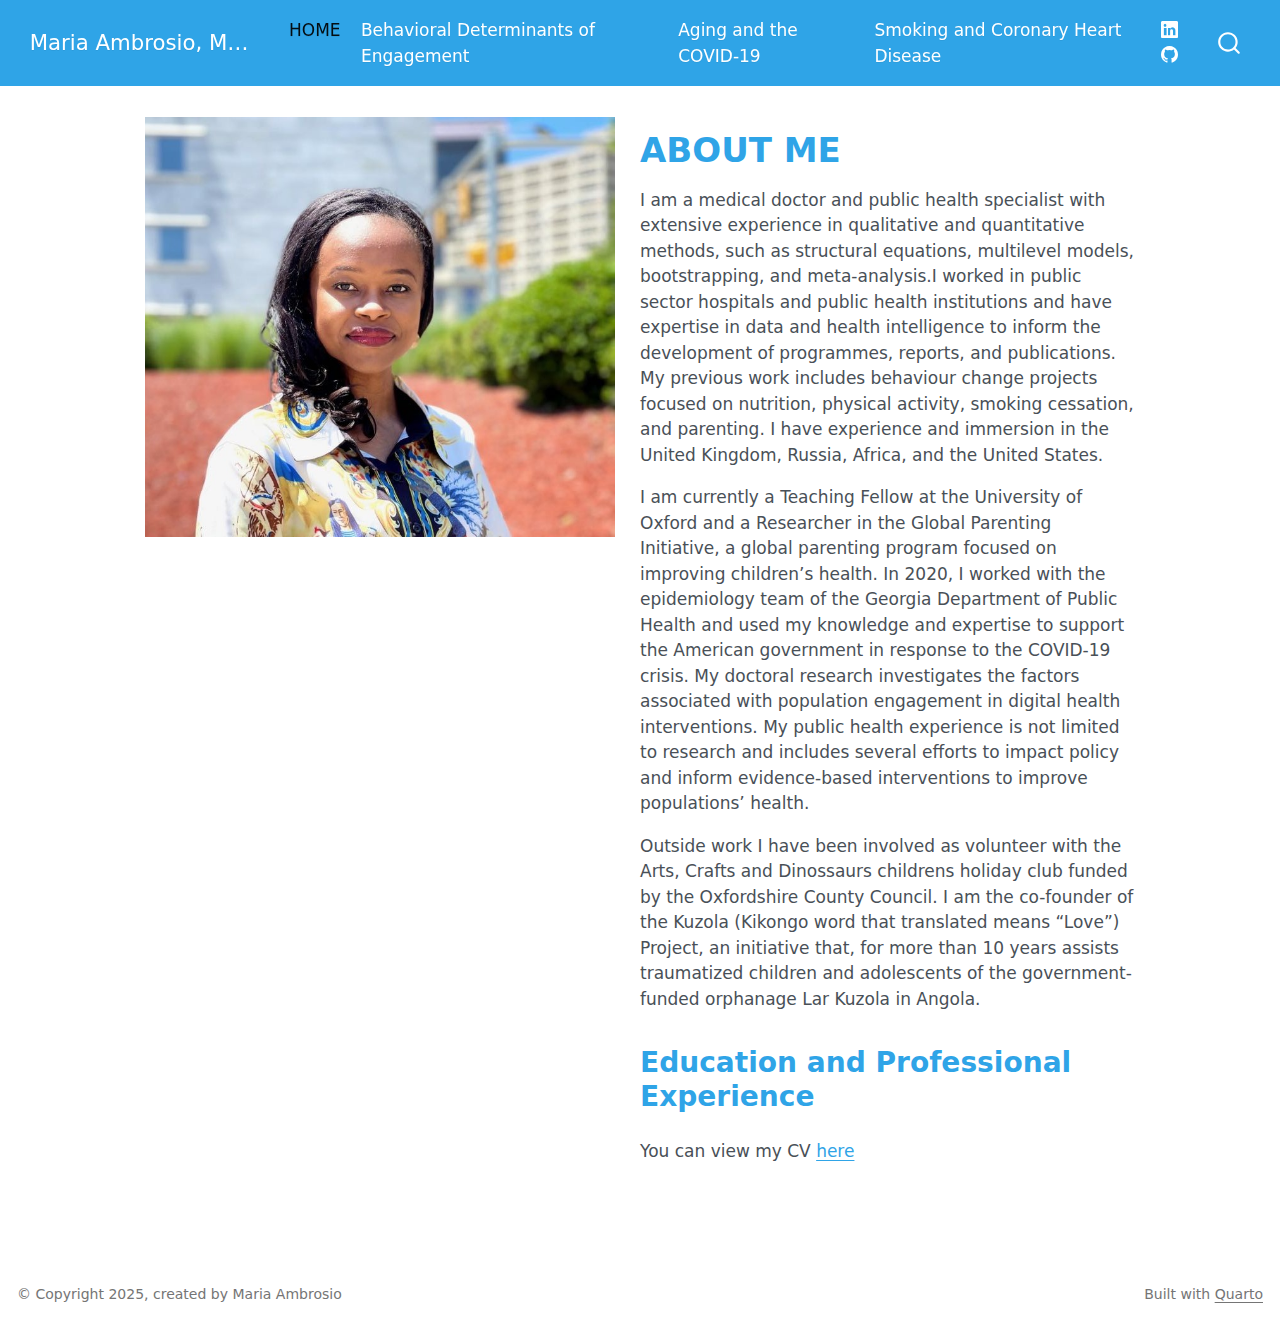
==== docs/index.html @ 9ca1c745 "2 projects" ====
<!DOCTYPE html>
<html xmlns="http://www.w3.org/1999/xhtml" lang="en" xml:lang="en"><head>

<meta charset="utf-8">
<meta name="generator" content="quarto-1.6.40">

<meta name="viewport" content="width=device-width, initial-scale=1.0, user-scalable=yes">


<title>ABOUT ME – Maria Ambrosio, MD-MPH</title>
<style>
code{white-space: pre-wrap;}
span.smallcaps{font-variant: small-caps;}
div.columns{display: flex; gap: min(4vw, 1.5em);}
div.column{flex: auto; overflow-x: auto;}
div.hanging-indent{margin-left: 1.5em; text-indent: -1.5em;}
ul.task-list{list-style: none;}
ul.task-list li input[type="checkbox"] {
  width: 0.8em;
  margin: 0 0.8em 0.2em -1em; /* quarto-specific, see https://github.com/quarto-dev/quarto-cli/issues/4556 */ 
  vertical-align: middle;
}
</style>


<script src="site_libs/quarto-nav/quarto-nav.js"></script>
<script src="site_libs/quarto-nav/headroom.min.js"></script>
<script src="site_libs/clipboard/clipboard.min.js"></script>
<script src="site_libs/quarto-search/autocomplete.umd.js"></script>
<script src="site_libs/quarto-search/fuse.min.js"></script>
<script src="site_libs/quarto-search/quarto-search.js"></script>
<meta name="quarto:offset" content="./">
<script src="site_libs/quarto-html/quarto.js"></script>
<script src="site_libs/quarto-html/popper.min.js"></script>
<script src="site_libs/quarto-html/tippy.umd.min.js"></script>
<link href="site_libs/quarto-html/tippy.css" rel="stylesheet">
<link href="site_libs/quarto-html/quarto-syntax-highlighting-549806ee2085284f45b00abea8c6df48.css" rel="stylesheet" id="quarto-text-highlighting-styles">
<script src="site_libs/bootstrap/bootstrap.min.js"></script>
<link href="site_libs/bootstrap/bootstrap-icons.css" rel="stylesheet">
<link href="site_libs/bootstrap/bootstrap-2f6844b3748638c5738d4cf93630e566.min.css" rel="stylesheet" append-hash="true" id="quarto-bootstrap" data-mode="light">
<script id="quarto-search-options" type="application/json">{
  "location": "navbar",
  "copy-button": false,
  "collapse-after": 3,
  "panel-placement": "end",
  "type": "overlay",
  "limit": 50,
  "keyboard-shortcut": [
    "f",
    "/",
    "s"
  ],
  "show-item-context": false,
  "language": {
    "search-no-results-text": "No results",
    "search-matching-documents-text": "matching documents",
    "search-copy-link-title": "Copy link to search",
    "search-hide-matches-text": "Hide additional matches",
    "search-more-match-text": "more match in this document",
    "search-more-matches-text": "more matches in this document",
    "search-clear-button-title": "Clear",
    "search-text-placeholder": "",
    "search-detached-cancel-button-title": "Cancel",
    "search-submit-button-title": "Submit",
    "search-label": "Search"
  }
}</script>


</head>

<body class="nav-fixed fullcontent">

<div id="quarto-search-results"></div>
  <header id="quarto-header" class="headroom fixed-top">
    <nav class="navbar navbar-expand-lg " data-bs-theme="dark">
      <div class="navbar-container container-fluid">
      <div class="navbar-brand-container mx-auto">
    <a class="navbar-brand" href="./index.html">
    <span class="navbar-title">Maria Ambrosio, MD-MPH</span>
    </a>
  </div>
            <div id="quarto-search" class="" title="Search"></div>
          <button class="navbar-toggler" type="button" data-bs-toggle="collapse" data-bs-target="#navbarCollapse" aria-controls="navbarCollapse" role="menu" aria-expanded="false" aria-label="Toggle navigation" onclick="if (window.quartoToggleHeadroom) { window.quartoToggleHeadroom(); }">
  <span class="navbar-toggler-icon"></span>
</button>
          <div class="collapse navbar-collapse" id="navbarCollapse">
            <ul class="navbar-nav navbar-nav-scroll me-auto">
  <li class="nav-item">
    <a class="nav-link active" href="./index.html" aria-current="page"> 
<span class="menu-text">HOME</span></a>
  </li>  
  <li class="nav-item">
    <a class="nav-link" href="./behavior_determ.html"> 
<span class="menu-text">Behavioral Determinants of Engagement</span></a>
  </li>  
  <li class="nav-item">
    <a class="nav-link" href="./aging_covid19.html"> 
<span class="menu-text">Aging and the COVID-19</span></a>
  </li>  
  <li class="nav-item">
    <a class="nav-link" href="./smoking_project_summary.html"> 
<span class="menu-text">Smoking and Coronary Heart Disease</span></a>
  </li>  
</ul>
          </div> <!-- /navcollapse -->
            <div class="quarto-navbar-tools">
    <a href="https://www.linkedin.com/in/mariaambrosio/" title="" class="quarto-navigation-tool px-1" aria-label=""><i class="bi bi-linkedin"></i></a>
    <a href="https://github.com/mgambrosio/mgambrosio_website.git" title="" class="quarto-navigation-tool px-1" aria-label=""><i class="bi bi-github"></i></a>
</div>
      </div> <!-- /container-fluid -->
    </nav>
</header>
<!-- content -->
<div id="quarto-content" class="quarto-container page-columns page-rows-contents page-layout-article page-navbar">
<!-- sidebar -->
<!-- margin-sidebar -->
    
<!-- main -->
<main class="content page-columns page-full" id="quarto-document-content">




<div class="quarto-about-broadside column-page">
  <div class="about-main">
    <div class="about-entity" style="background-image: url('img/maria_ambrosio.jpg')"></div>
    <div class="about-contents"><header id="title-block-header" class="quarto-title-block default">
<div class="quarto-title">
<h1 class="title">ABOUT ME</h1>
</div>
<div class="quarto-title-meta">
  </div>
</header><div id="me">
<p>I am a medical doctor and public health specialist with extensive experience in qualitative and quantitative methods, such as structural equations, multilevel models, bootstrapping, and meta-analysis.I worked in public sector hospitals and public health institutions and have expertise in data and health intelligence to inform the development of programmes, reports, and publications. My previous work includes behaviour change projects focused on nutrition, physical activity, smoking cessation, and parenting. I have experience and immersion in the United Kingdom, Russia, Africa, and the United States.</p>
<p>I am currently a Teaching Fellow at the University of Oxford and a Researcher in the Global Parenting Initiative, a global parenting program focused on improving children’s health. In 2020, I worked with the epidemiology team of the Georgia Department of Public Health and used my knowledge and expertise to support the American government in response to the COVID-19 crisis. My doctoral research investigates the factors associated with population engagement in digital health interventions. My public health experience is not limited to research and includes several efforts to impact policy and inform evidence-based interventions to improve populations’ health.</p>
<p>Outside work I have been involved as volunteer with the Arts, Crafts and Dinossaurs childrens holiday club funded by the Oxfordshire County Council. I am the co-founder of the Kuzola (Kikongo word that translated means “Love”) Project, an initiative that, for more than 10 years assists traumatized children and adolescents of the government-funded orphanage Lar Kuzola in Angola.</p>
<section id="education-and-professional-experience" class="level2">
<h2 data-anchor-id="education-and-professional-experience">Education and Professional Experience</h2>
<p>You can view my CV <a href="Ambrosio_CV16102024.pdf">here</a></p>
</section>
</div></div>
  </div>
</div>





</main> <!-- /main -->
<script id="quarto-html-after-body" type="application/javascript">
window.document.addEventListener("DOMContentLoaded", function (event) {
  const toggleBodyColorMode = (bsSheetEl) => {
    const mode = bsSheetEl.getAttribute("data-mode");
    const bodyEl = window.document.querySelector("body");
    if (mode === "dark") {
      bodyEl.classList.add("quarto-dark");
      bodyEl.classList.remove("quarto-light");
    } else {
      bodyEl.classList.add("quarto-light");
      bodyEl.classList.remove("quarto-dark");
    }
  }
  const toggleBodyColorPrimary = () => {
    const bsSheetEl = window.document.querySelector("link#quarto-bootstrap");
    if (bsSheetEl) {
      toggleBodyColorMode(bsSheetEl);
    }
  }
  toggleBodyColorPrimary();  
  const isCodeAnnotation = (el) => {
    for (const clz of el.classList) {
      if (clz.startsWith('code-annotation-')) {                     
        return true;
      }
    }
    return false;
  }
  const onCopySuccess = function(e) {
    // button target
    const button = e.trigger;
    // don't keep focus
    button.blur();
    // flash "checked"
    button.classList.add('code-copy-button-checked');
    var currentTitle = button.getAttribute("title");
    button.setAttribute("title", "Copied!");
    let tooltip;
    if (window.bootstrap) {
      button.setAttribute("data-bs-toggle", "tooltip");
      button.setAttribute("data-bs-placement", "left");
      button.setAttribute("data-bs-title", "Copied!");
      tooltip = new bootstrap.Tooltip(button, 
        { trigger: "manual", 
          customClass: "code-copy-button-tooltip",
          offset: [0, -8]});
      tooltip.show();    
    }
    setTimeout(function() {
      if (tooltip) {
        tooltip.hide();
        button.removeAttribute("data-bs-title");
        button.removeAttribute("data-bs-toggle");
        button.removeAttribute("data-bs-placement");
      }
      button.setAttribute("title", currentTitle);
      button.classList.remove('code-copy-button-checked');
    }, 1000);
    // clear code selection
    e.clearSelection();
  }
  const getTextToCopy = function(trigger) {
      const codeEl = trigger.previousElementSibling.cloneNode(true);
      for (const childEl of codeEl.children) {
        if (isCodeAnnotation(childEl)) {
          childEl.remove();
        }
      }
      return codeEl.innerText;
  }
  const clipboard = new window.ClipboardJS('.code-copy-button:not([data-in-quarto-modal])', {
    text: getTextToCopy
  });
  clipboard.on('success', onCopySuccess);
  if (window.document.getElementById('quarto-embedded-source-code-modal')) {
    const clipboardModal = new window.ClipboardJS('.code-copy-button[data-in-quarto-modal]', {
      text: getTextToCopy,
      container: window.document.getElementById('quarto-embedded-source-code-modal')
    });
    clipboardModal.on('success', onCopySuccess);
  }
    var localhostRegex = new RegExp(/^(?:http|https):\/\/localhost\:?[0-9]*\//);
    var mailtoRegex = new RegExp(/^mailto:/);
      var filterRegex = new RegExp('/' + window.location.host + '/');
    var isInternal = (href) => {
        return filterRegex.test(href) || localhostRegex.test(href) || mailtoRegex.test(href);
    }
    // Inspect non-navigation links and adorn them if external
 	var links = window.document.querySelectorAll('a[href]:not(.nav-link):not(.navbar-brand):not(.toc-action):not(.sidebar-link):not(.sidebar-item-toggle):not(.pagination-link):not(.no-external):not([aria-hidden]):not(.dropdown-item):not(.quarto-navigation-tool):not(.about-link)');
    for (var i=0; i<links.length; i++) {
      const link = links[i];
      if (!isInternal(link.href)) {
        // undo the damage that might have been done by quarto-nav.js in the case of
        // links that we want to consider external
        if (link.dataset.originalHref !== undefined) {
          link.href = link.dataset.originalHref;
        }
      }
    }
  function tippyHover(el, contentFn, onTriggerFn, onUntriggerFn) {
    const config = {
      allowHTML: true,
      maxWidth: 500,
      delay: 100,
      arrow: false,
      appendTo: function(el) {
          return el.parentElement;
      },
      interactive: true,
      interactiveBorder: 10,
      theme: 'quarto',
      placement: 'bottom-start',
    };
    if (contentFn) {
      config.content = contentFn;
    }
    if (onTriggerFn) {
      config.onTrigger = onTriggerFn;
    }
    if (onUntriggerFn) {
      config.onUntrigger = onUntriggerFn;
    }
    window.tippy(el, config); 
  }
  const noterefs = window.document.querySelectorAll('a[role="doc-noteref"]');
  for (var i=0; i<noterefs.length; i++) {
    const ref = noterefs[i];
    tippyHover(ref, function() {
      // use id or data attribute instead here
      let href = ref.getAttribute('data-footnote-href') || ref.getAttribute('href');
      try { href = new URL(href).hash; } catch {}
      const id = href.replace(/^#\/?/, "");
      const note = window.document.getElementById(id);
      if (note) {
        return note.innerHTML;
      } else {
        return "";
      }
    });
  }
  const xrefs = window.document.querySelectorAll('a.quarto-xref');
  const processXRef = (id, note) => {
    // Strip column container classes
    const stripColumnClz = (el) => {
      el.classList.remove("page-full", "page-columns");
      if (el.children) {
        for (const child of el.children) {
          stripColumnClz(child);
        }
      }
    }
    stripColumnClz(note)
    if (id === null || id.startsWith('sec-')) {
      // Special case sections, only their first couple elements
      const container = document.createElement("div");
      if (note.children && note.children.length > 2) {
        container.appendChild(note.children[0].cloneNode(true));
        for (let i = 1; i < note.children.length; i++) {
          const child = note.children[i];
          if (child.tagName === "P" && child.innerText === "") {
            continue;
          } else {
            container.appendChild(child.cloneNode(true));
            break;
          }
        }
        if (window.Quarto?.typesetMath) {
          window.Quarto.typesetMath(container);
        }
        return container.innerHTML
      } else {
        if (window.Quarto?.typesetMath) {
          window.Quarto.typesetMath(note);
        }
        return note.innerHTML;
      }
    } else {
      // Remove any anchor links if they are present
      const anchorLink = note.querySelector('a.anchorjs-link');
      if (anchorLink) {
        anchorLink.remove();
      }
      if (window.Quarto?.typesetMath) {
        window.Quarto.typesetMath(note);
      }
      if (note.classList.contains("callout")) {
        return note.outerHTML;
      } else {
        return note.innerHTML;
      }
    }
  }
  for (var i=0; i<xrefs.length; i++) {
    const xref = xrefs[i];
    tippyHover(xref, undefined, function(instance) {
      instance.disable();
      let url = xref.getAttribute('href');
      let hash = undefined; 
      if (url.startsWith('#')) {
        hash = url;
      } else {
        try { hash = new URL(url).hash; } catch {}
      }
      if (hash) {
        const id = hash.replace(/^#\/?/, "");
        const note = window.document.getElementById(id);
        if (note !== null) {
          try {
            const html = processXRef(id, note.cloneNode(true));
            instance.setContent(html);
          } finally {
            instance.enable();
            instance.show();
          }
        } else {
          // See if we can fetch this
          fetch(url.split('#')[0])
          .then(res => res.text())
          .then(html => {
            const parser = new DOMParser();
            const htmlDoc = parser.parseFromString(html, "text/html");
            const note = htmlDoc.getElementById(id);
            if (note !== null) {
              const html = processXRef(id, note);
              instance.setContent(html);
            } 
          }).finally(() => {
            instance.enable();
            instance.show();
          });
        }
      } else {
        // See if we can fetch a full url (with no hash to target)
        // This is a special case and we should probably do some content thinning / targeting
        fetch(url)
        .then(res => res.text())
        .then(html => {
          const parser = new DOMParser();
          const htmlDoc = parser.parseFromString(html, "text/html");
          const note = htmlDoc.querySelector('main.content');
          if (note !== null) {
            // This should only happen for chapter cross references
            // (since there is no id in the URL)
            // remove the first header
            if (note.children.length > 0 && note.children[0].tagName === "HEADER") {
              note.children[0].remove();
            }
            const html = processXRef(null, note);
            instance.setContent(html);
          } 
        }).finally(() => {
          instance.enable();
          instance.show();
        });
      }
    }, function(instance) {
    });
  }
      let selectedAnnoteEl;
      const selectorForAnnotation = ( cell, annotation) => {
        let cellAttr = 'data-code-cell="' + cell + '"';
        let lineAttr = 'data-code-annotation="' +  annotation + '"';
        const selector = 'span[' + cellAttr + '][' + lineAttr + ']';
        return selector;
      }
      const selectCodeLines = (annoteEl) => {
        const doc = window.document;
        const targetCell = annoteEl.getAttribute("data-target-cell");
        const targetAnnotation = annoteEl.getAttribute("data-target-annotation");
        const annoteSpan = window.document.querySelector(selectorForAnnotation(targetCell, targetAnnotation));
        const lines = annoteSpan.getAttribute("data-code-lines").split(",");
        const lineIds = lines.map((line) => {
          return targetCell + "-" + line;
        })
        let top = null;
        let height = null;
        let parent = null;
        if (lineIds.length > 0) {
            //compute the position of the single el (top and bottom and make a div)
            const el = window.document.getElementById(lineIds[0]);
            top = el.offsetTop;
            height = el.offsetHeight;
            parent = el.parentElement.parentElement;
          if (lineIds.length > 1) {
            const lastEl = window.document.getElementById(lineIds[lineIds.length - 1]);
            const bottom = lastEl.offsetTop + lastEl.offsetHeight;
            height = bottom - top;
          }
          if (top !== null && height !== null && parent !== null) {
            // cook up a div (if necessary) and position it 
            let div = window.document.getElementById("code-annotation-line-highlight");
            if (div === null) {
              div = window.document.createElement("div");
              div.setAttribute("id", "code-annotation-line-highlight");
              div.style.position = 'absolute';
              parent.appendChild(div);
            }
            div.style.top = top - 2 + "px";
            div.style.height = height + 4 + "px";
            div.style.left = 0;
            let gutterDiv = window.document.getElementById("code-annotation-line-highlight-gutter");
            if (gutterDiv === null) {
              gutterDiv = window.document.createElement("div");
              gutterDiv.setAttribute("id", "code-annotation-line-highlight-gutter");
              gutterDiv.style.position = 'absolute';
              const codeCell = window.document.getElementById(targetCell);
              const gutter = codeCell.querySelector('.code-annotation-gutter');
              gutter.appendChild(gutterDiv);
            }
            gutterDiv.style.top = top - 2 + "px";
            gutterDiv.style.height = height + 4 + "px";
          }
          selectedAnnoteEl = annoteEl;
        }
      };
      const unselectCodeLines = () => {
        const elementsIds = ["code-annotation-line-highlight", "code-annotation-line-highlight-gutter"];
        elementsIds.forEach((elId) => {
          const div = window.document.getElementById(elId);
          if (div) {
            div.remove();
          }
        });
        selectedAnnoteEl = undefined;
      };
        // Handle positioning of the toggle
    window.addEventListener(
      "resize",
      throttle(() => {
        elRect = undefined;
        if (selectedAnnoteEl) {
          selectCodeLines(selectedAnnoteEl);
        }
      }, 10)
    );
    function throttle(fn, ms) {
    let throttle = false;
    let timer;
      return (...args) => {
        if(!throttle) { // first call gets through
            fn.apply(this, args);
            throttle = true;
        } else { // all the others get throttled
            if(timer) clearTimeout(timer); // cancel #2
            timer = setTimeout(() => {
              fn.apply(this, args);
              timer = throttle = false;
            }, ms);
        }
      };
    }
      // Attach click handler to the DT
      const annoteDls = window.document.querySelectorAll('dt[data-target-cell]');
      for (const annoteDlNode of annoteDls) {
        annoteDlNode.addEventListener('click', (event) => {
          const clickedEl = event.target;
          if (clickedEl !== selectedAnnoteEl) {
            unselectCodeLines();
            const activeEl = window.document.querySelector('dt[data-target-cell].code-annotation-active');
            if (activeEl) {
              activeEl.classList.remove('code-annotation-active');
            }
            selectCodeLines(clickedEl);
            clickedEl.classList.add('code-annotation-active');
          } else {
            // Unselect the line
            unselectCodeLines();
            clickedEl.classList.remove('code-annotation-active');
          }
        });
      }
  const findCites = (el) => {
    const parentEl = el.parentElement;
    if (parentEl) {
      const cites = parentEl.dataset.cites;
      if (cites) {
        return {
          el,
          cites: cites.split(' ')
        };
      } else {
        return findCites(el.parentElement)
      }
    } else {
      return undefined;
    }
  };
  var bibliorefs = window.document.querySelectorAll('a[role="doc-biblioref"]');
  for (var i=0; i<bibliorefs.length; i++) {
    const ref = bibliorefs[i];
    const citeInfo = findCites(ref);
    if (citeInfo) {
      tippyHover(citeInfo.el, function() {
        var popup = window.document.createElement('div');
        citeInfo.cites.forEach(function(cite) {
          var citeDiv = window.document.createElement('div');
          citeDiv.classList.add('hanging-indent');
          citeDiv.classList.add('csl-entry');
          var biblioDiv = window.document.getElementById('ref-' + cite);
          if (biblioDiv) {
            citeDiv.innerHTML = biblioDiv.innerHTML;
          }
          popup.appendChild(citeDiv);
        });
        return popup.innerHTML;
      });
    }
  }
});
</script>
</div> <!-- /content -->
<footer class="footer">
  <div class="nav-footer">
    <div class="nav-footer-left">
<p>© Copyright 2025, created by Maria Ambrosio</p>
</div>   
    <div class="nav-footer-center">
      &nbsp;
    </div>
    <div class="nav-footer-right">
<p>Built with <a href="https://quarto.org/">Quarto</a></p>
</div>
  </div>
</footer>




</body></html>
---- docs/site_libs/quarto-html/tippy.css ----
.tippy-box[data-animation=fade][data-state=hidden]{opacity:0}[data-tippy-root]{max-width:calc(100vw - 10px)}.tippy-box{position:relative;background-color:#333;color:#fff;border-radius:4px;font-size:14px;line-height:1.4;white-space:normal;outline:0;transition-property:transform,visibility,opacity}.tippy-box[data-placement^=top]>.tippy-arrow{bottom:0}.tippy-box[data-placement^=top]>.tippy-arrow:before{bottom:-7px;left:0;border-width:8px 8px 0;border-top-color:initial;transform-origin:center top}.tippy-box[data-placement^=bottom]>.tippy-arrow{top:0}.tippy-box[data-placement^=bottom]>.tippy-arrow:before{top:-7px;left:0;border-width:0 8px 8px;border-bottom-color:initial;transform-origin:center bottom}.tippy-box[data-placement^=left]>.tippy-arrow{right:0}.tippy-box[data-placement^=left]>.tippy-arrow:before{border-width:8px 0 8px 8px;border-left-color:initial;right:-7px;transform-origin:center left}.tippy-box[data-placement^=right]>.tippy-arrow{left:0}.tippy-box[data-placement^=right]>.tippy-arrow:before{left:-7px;border-width:8px 8px 8px 0;border-right-color:initial;transform-origin:center right}.tippy-box[data-inertia][data-state=visible]{transition-timing-function:cubic-bezier(.54,1.5,.38,1.11)}.tippy-arrow{width:16px;height:16px;color:#333}.tippy-arrow:before{content:"";position:absolute;border-color:transparent;border-style:solid}.tippy-content{position:relative;padding:5px 9px;z-index:1}
---- docs/site_libs/quarto-html/quarto-syntax-highlighting-549806ee2085284f45b00abea8c6df48.css ----
/* quarto syntax highlight colors */
:root {
  --quarto-hl-ot-color: #003B4F;
  --quarto-hl-at-color: #657422;
  --quarto-hl-ss-color: #20794D;
  --quarto-hl-an-color: #5E5E5E;
  --quarto-hl-fu-color: #4758AB;
  --quarto-hl-st-color: #20794D;
  --quarto-hl-cf-color: #003B4F;
  --quarto-hl-op-color: #5E5E5E;
  --quarto-hl-er-color: #AD0000;
  --quarto-hl-bn-color: #AD0000;
  --quarto-hl-al-color: #AD0000;
  --quarto-hl-va-color: #111111;
  --quarto-hl-bu-color: inherit;
  --quarto-hl-ex-color: inherit;
  --quarto-hl-pp-color: #AD0000;
  --quarto-hl-in-color: #5E5E5E;
  --quarto-hl-vs-color: #20794D;
  --quarto-hl-wa-color: #5E5E5E;
  --quarto-hl-do-color: #5E5E5E;
  --quarto-hl-im-color: #00769E;
  --quarto-hl-ch-color: #20794D;
  --quarto-hl-dt-color: #AD0000;
  --quarto-hl-fl-color: #AD0000;
  --quarto-hl-co-color: #5E5E5E;
  --quarto-hl-cv-color: #5E5E5E;
  --quarto-hl-cn-color: #8f5902;
  --quarto-hl-sc-color: #5E5E5E;
  --quarto-hl-dv-color: #AD0000;
  --quarto-hl-kw-color: #003B4F;
}

/* other quarto variables */
:root {
  --quarto-font-monospace: SFMono-Regular, Menlo, Monaco, Consolas, "Liberation Mono", "Courier New", monospace;
}

pre > code.sourceCode > span {
  color: #003B4F;
}

code span {
  color: #003B4F;
}

code.sourceCode > span {
  color: #003B4F;
}

div.sourceCode,
div.sourceCode pre.sourceCode {
  color: #003B4F;
}

code span.ot {
  color: #003B4F;
  font-style: inherit;
}

code span.at {
  color: #657422;
  font-style: inherit;
}

code span.ss {
  color: #20794D;
  font-style: inherit;
}

code span.an {
  color: #5E5E5E;
  font-style: inherit;
}

code span.fu {
  color: #4758AB;
  font-style: inherit;
}

code span.st {
  color: #20794D;
  font-style: inherit;
}

code span.cf {
  color: #003B4F;
  font-weight: bold;
  font-style: inherit;
}

code span.op {
  color: #5E5E5E;
  font-style: inherit;
}

code span.er {
  color: #AD0000;
  font-style: inherit;
}

code span.bn {
  color: #AD0000;
  font-style: inherit;
}

code span.al {
  color: #AD0000;
  font-style: inherit;
}

code span.va {
  color: #111111;
  font-style: inherit;
}

code span.bu {
  font-style: inherit;
}

code span.ex {
  font-style: inherit;
}

code span.pp {
  color: #AD0000;
  font-style: inherit;
}

code span.in {
  color: #5E5E5E;
  font-style: inherit;
}

code span.vs {
  color: #20794D;
  font-style: inherit;
}

code span.wa {
  color: #5E5E5E;
  font-style: italic;
}

code span.do {
  color: #5E5E5E;
  font-style: italic;
}

code span.im {
  color: #00769E;
  font-style: inherit;
}

code span.ch {
  color: #20794D;
  font-style: inherit;
}

code span.dt {
  color: #AD0000;
  font-style: inherit;
}

code span.fl {
  color: #AD0000;
  font-style: inherit;
}

code span.co {
  color: #5E5E5E;
  font-style: inherit;
}

code span.cv {
  color: #5E5E5E;
  font-style: italic;
}

code span.cn {
  color: #8f5902;
  font-style: inherit;
}

code span.sc {
  color: #5E5E5E;
  font-style: inherit;
}

code span.dv {
  color: #AD0000;
  font-style: inherit;
}

code span.kw {
  color: #003B4F;
  font-weight: bold;
  font-style: inherit;
}

.prevent-inlining {
  content: "</";
}

/*# sourceMappingURL=ae99138f4fbc2fb4c9f5e5cd69c22459.css.map */
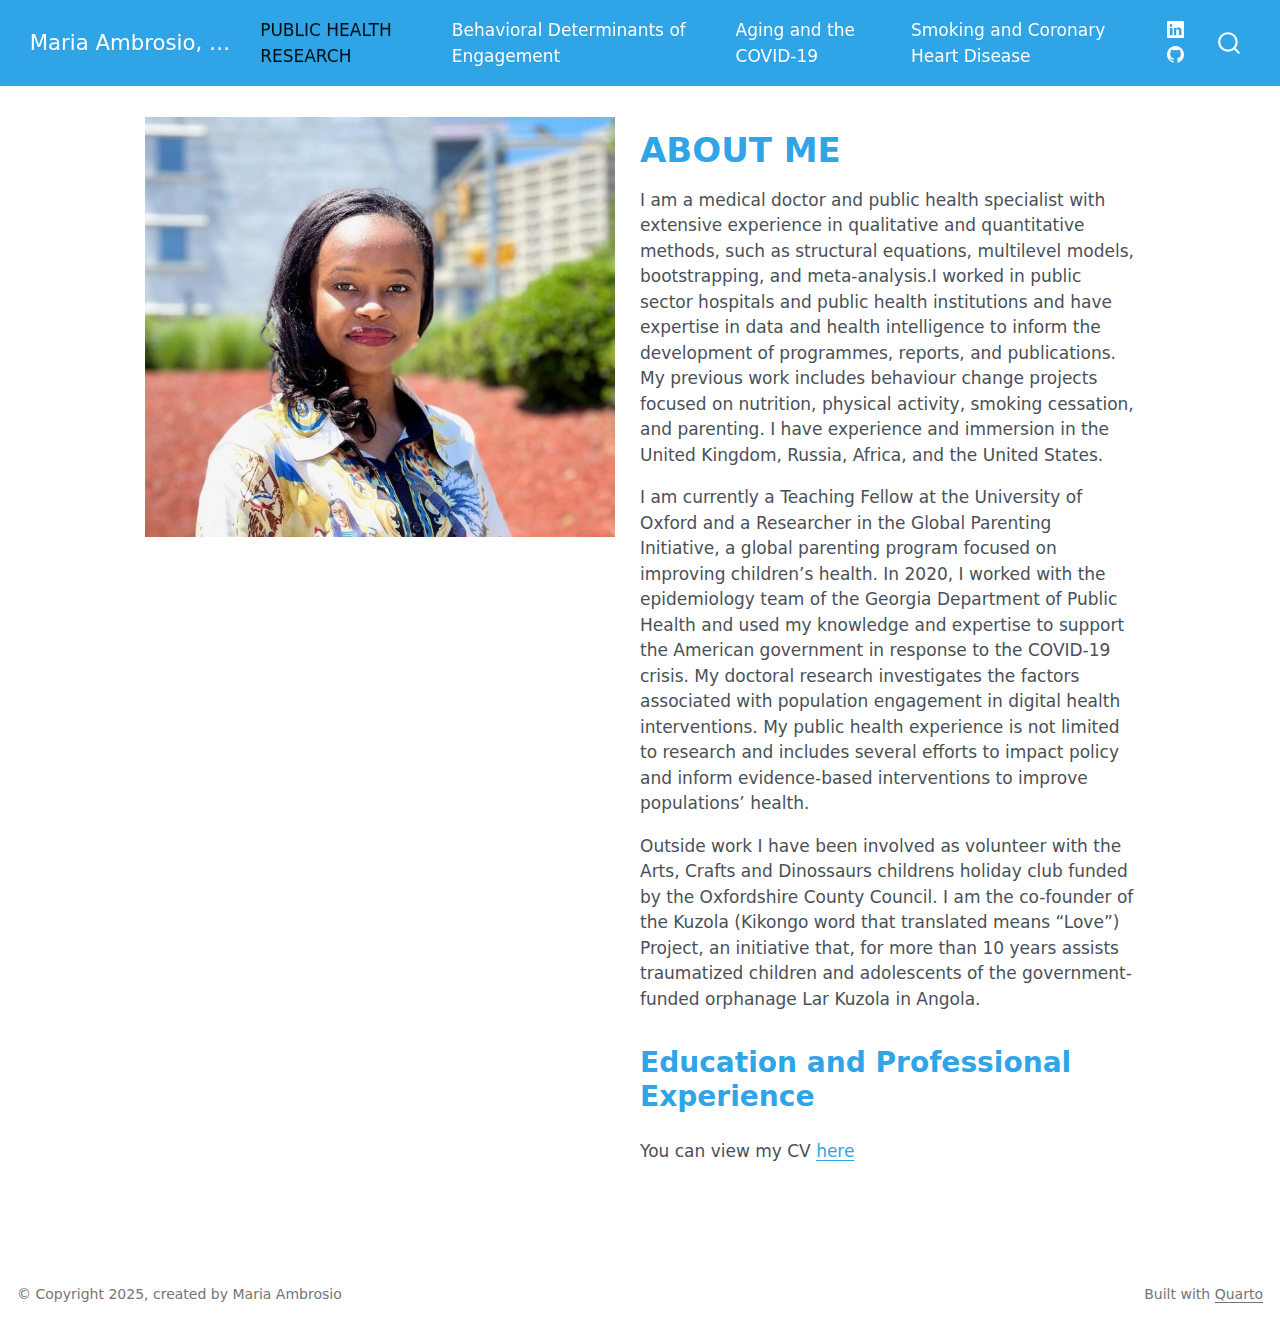
==== commit adf450ff: "Final updates projects" ====
--- a/docs/index.html
+++ b/docs/index.html
@@ -88,7 +88,7 @@
             <ul class="navbar-nav navbar-nav-scroll me-auto">
   <li class="nav-item">
     <a class="nav-link active" href="./index.html" aria-current="page"> 
-<span class="menu-text">HOME</span></a>
+<span class="menu-text">PUBLIC HEALTH RESEARCH</span></a>
   </li>  
   <li class="nav-item">
     <a class="nav-link" href="./behavior_determ.html"> 
